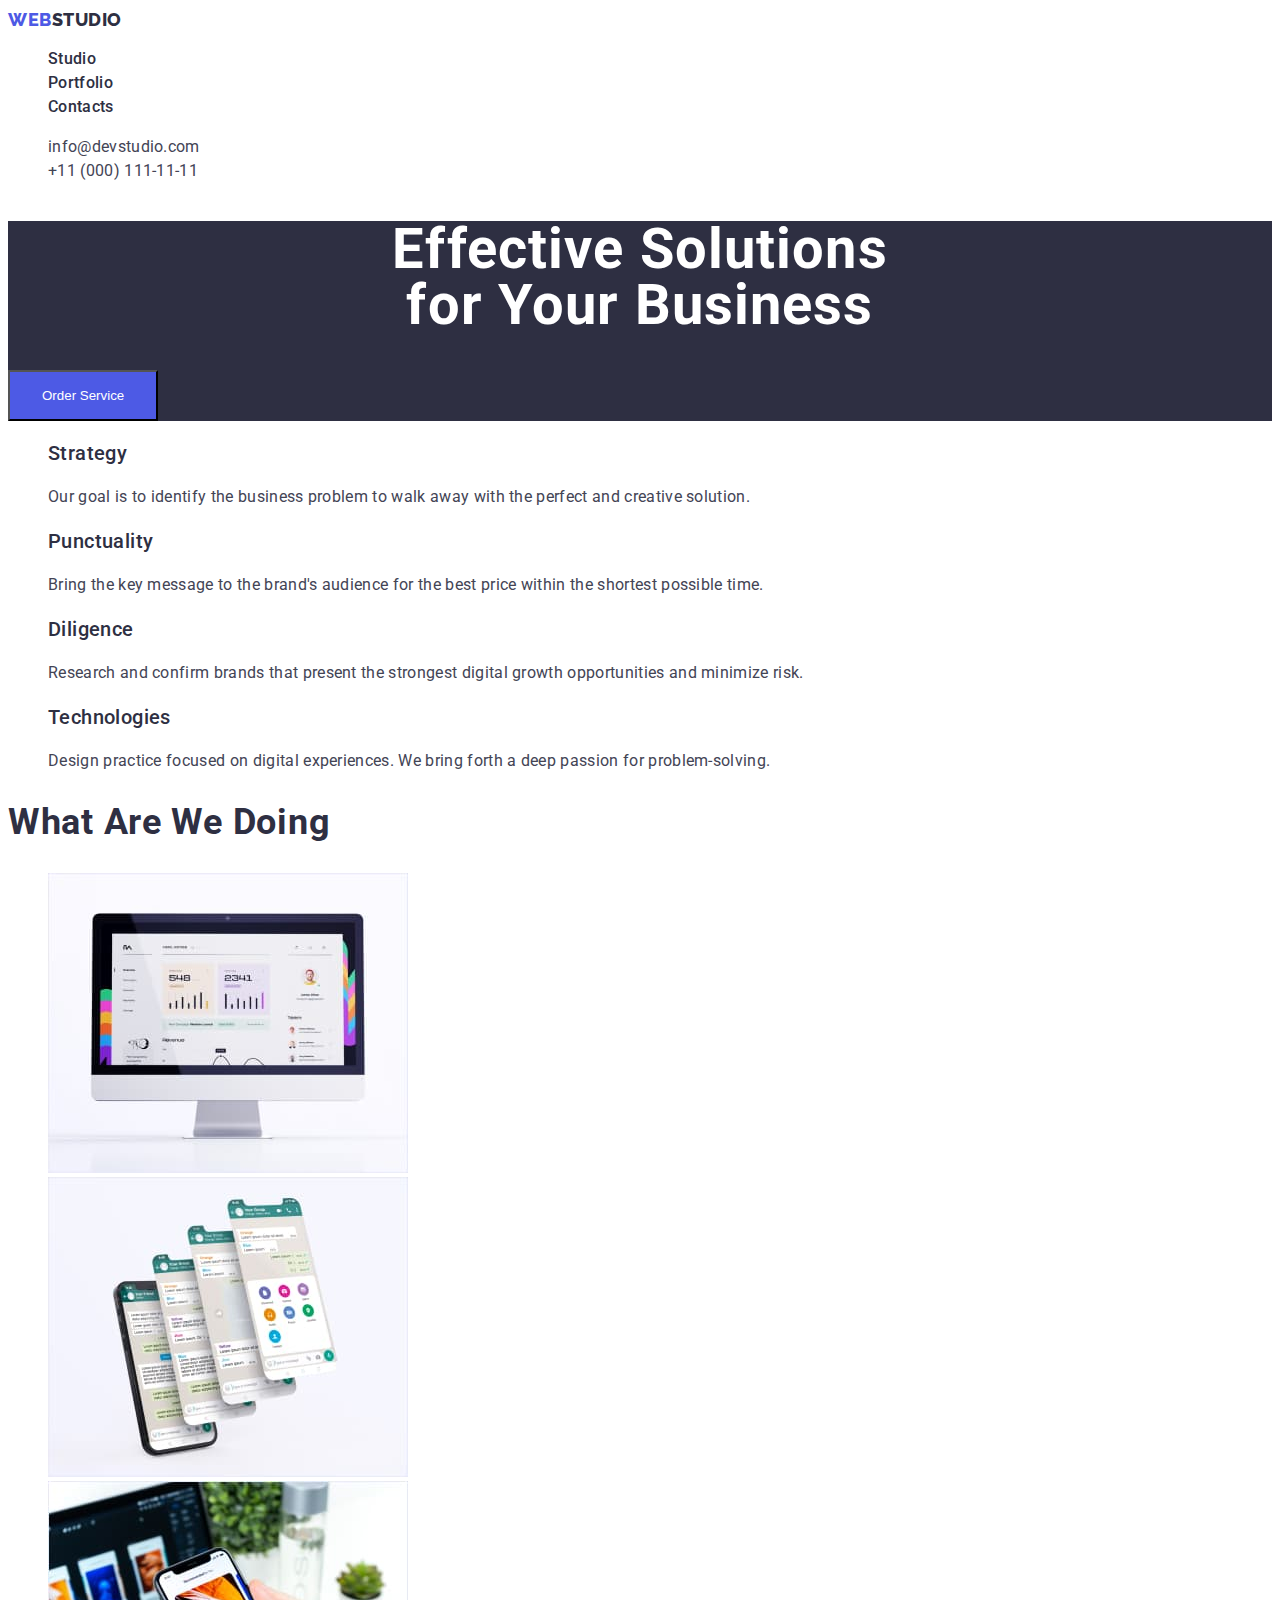
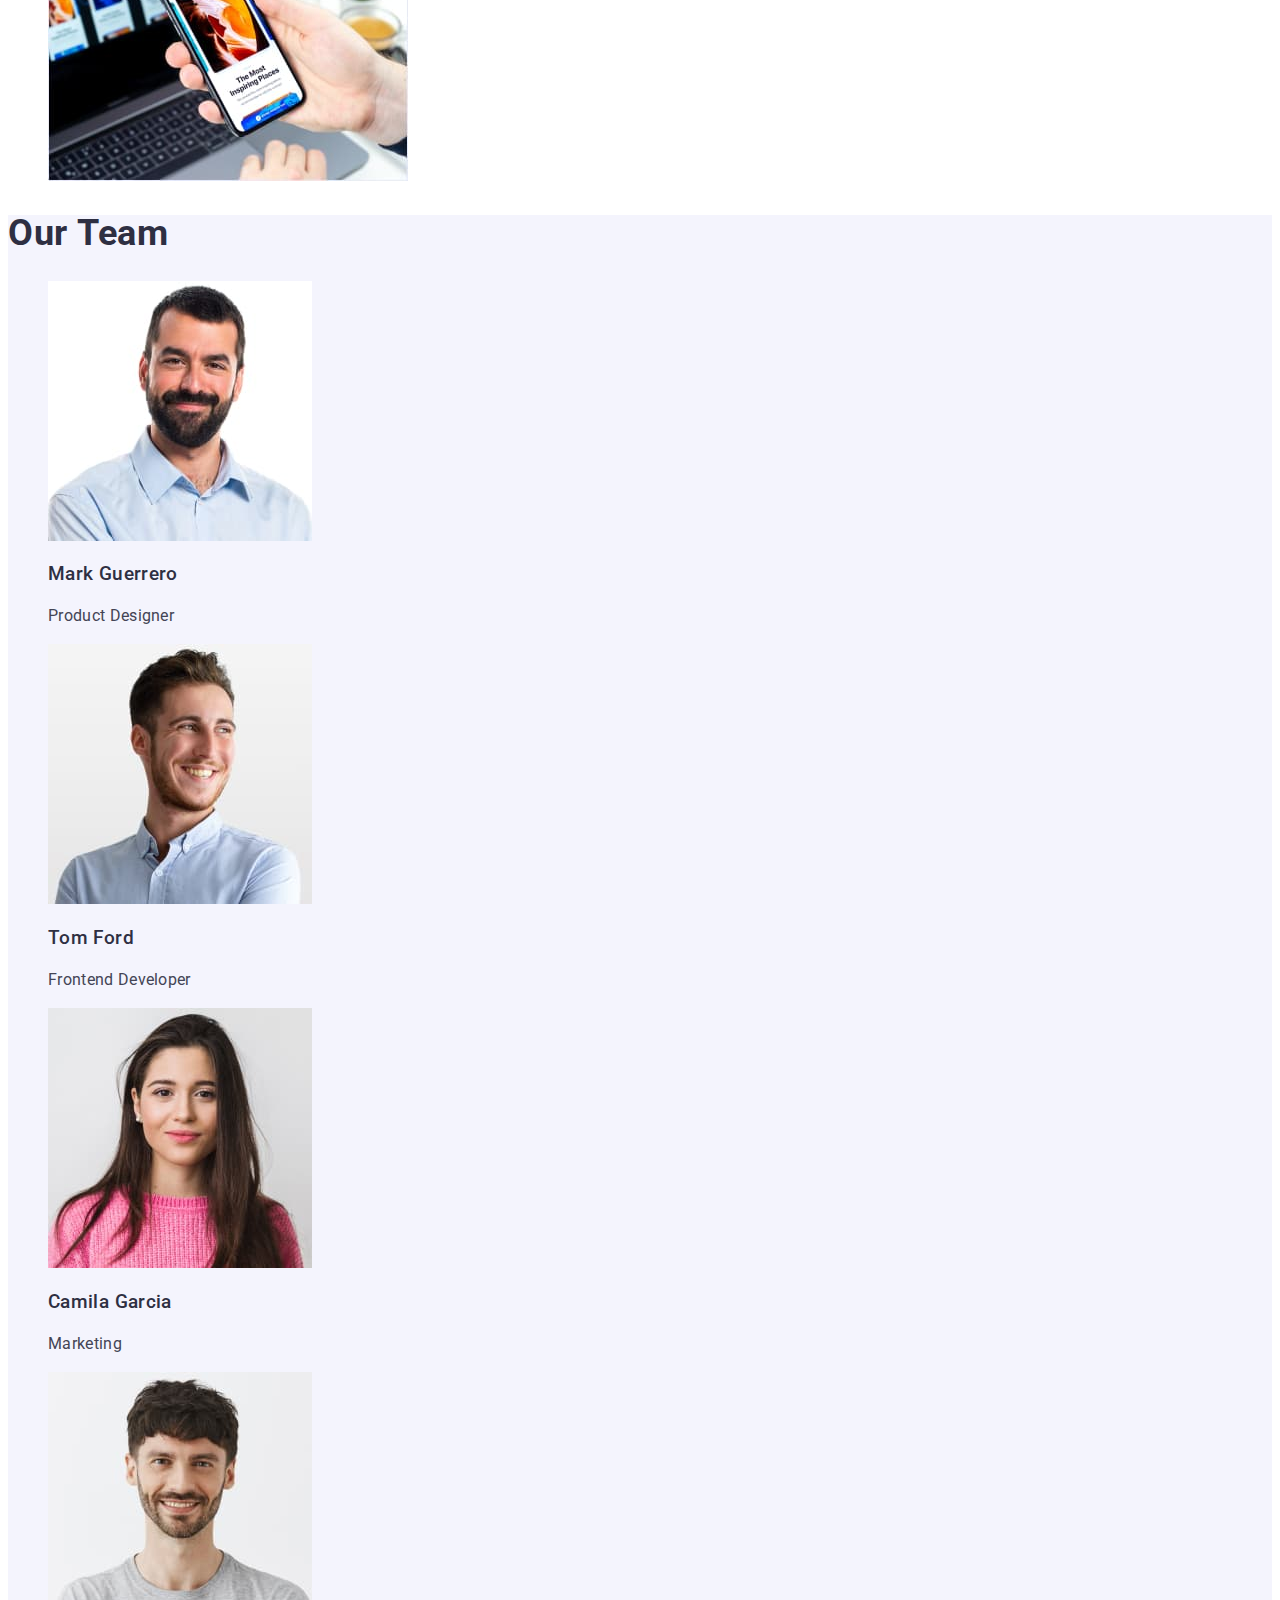
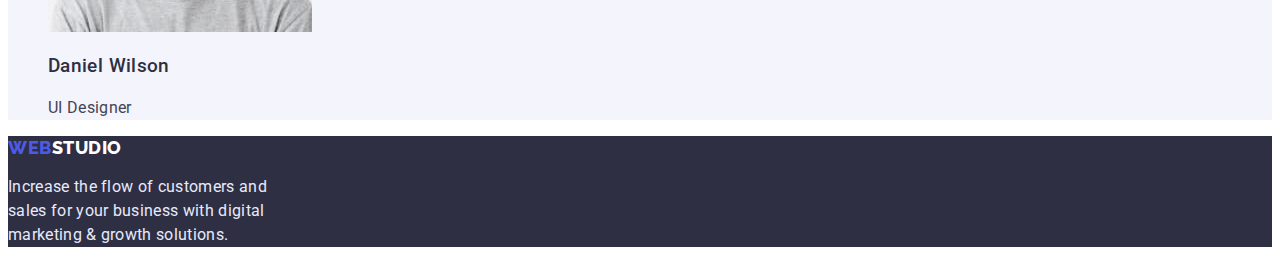
==== index.html @ 1952692c "Initial commit" ====
<!DOCTYPE html>
<html lang="en">

<head>
    <meta charset="UTF-8" />
    <meta http-equiv="X-UA-Compatible" content="IE=edge" />
    <meta name="viewport" content="width=device-width, initial-scale=1.0" />
    <title>WebStudio</title>
    <link rel="stylesheet" href="./css/style.css" />
    <!-- fonts -->
    <link rel="preconnect" href="https://fonts.googleapis.com" />
    <link rel="preconnect" href="https://fonts.gstatic.com" crossorigin />
    <link href="https://fonts.googleapis.com/css2?family=Raleway:wght@800&family=Roboto:wght@400;500;700;900&display=swap"
        rel="stylesheet"/>
</head>

<body>
    <header>
        <!-- site navigation -->
        <nav class="nav-link">
            <a href="./index.html" class="nav-logo link">
                <span class="logo-title">Web</span>Studio
            </a>
            <ul class="site-nav list">
                <li><a href="" class="link">Studio</a></li>
                <li><a href="./portfolio.html" class="link">Portfolio</a></li>
                <li><a href=""  class="link">Contacts</a></li>
            </ul>
        </nav>
        <address>
            <ul class="ul-address list">
                <li><a href="mailto:info@devstudio.com"  class="link">info@devstudio.com</a></li>
                <li><a href="tel:+110001111111" class="link">+11 (000) 111-11-11</a></li>
            </ul>
        </address>
    </header>
    <main>
        <section class="hero">
            <h1 class="hero-title">Effective Solutions <br> for Your Business</h1>
            <button type="button" class="hero-button">Order Service</button>
        </section>
        <section class="specifics">
            <h2 hidden>specifics</h2>
            <ul>
                <li class="link">
                    <h3 class="specific-title">Strategy</h3>
                    <p class="specific-text">Our goal is to identify the business
                        problem to walk away with the perfect and creative solution.</p>
                </li>
                <li class="link">
                    <h3 class="specific-title">Punctuality</h3>
                    <p class="specific-text">Bring the key message to the brand's audience for the best price within the shortest possible
                        time.</p>
                </li>
                <li class="link">
                    <h3 class="specific-title">Diligence</h3>
                    <p class="specific-text">Research and confirm brands that present the strongest digital growth opportunities and minimize
                        risk.</p>
                </li>
                <li class="link">
                    <h3 class="specific-title">Technologies</h3>
                    <p class="specific-text">Design practice focused on digital experiences. We bring forth a deep passion for
                        problem-solving.</p>
                </li>
            </ul>
        </section>
        <section class="choise">
            <h2 class="choise-title">What are we doing</h2>
            <ul>
                <li class="link">
                    <img src="./images/img1.jpg" alt="IMac" width="360" height="300">
                </li>
                <li class="link">
                    <img src="./images/img2.jpg" alt="Iphohe" width="360" height="300">
                </li>
                <li class="link">
                    <img src="./images/img3.jpg" alt="MacBook" width="360" height="300">
                </li>

            </ul>
        </section>
        <section class="team">
            <h2 class="team-title">Our Team</h2>
            <ul>
                <li class="link">
                    <img src="./images/img9.jpg" alt="Mark Guerrero" width="264" height="260">
                    <h3 class="team-crew">Mark Guerrero</h3>
                    <p class="team-post">Product Designer</p>
                </li>
                <li class="link">
                    <img src="./images/img5.jpg" alt="Tom Ford" width="264" height="260">
                    <h3 class="team-crew">Tom Ford</h3>
                    <p class="team-post">Frontend Developer</p>
                </li>
                <li class="link">
                    <img src="./images/img7.jpg" alt="Camila Garcia" width="264" height="260">
                    <h3 class="team-crew">Camila Garcia</h3>
                    <p class="team-post">Marketing</p>

                </li>
                <li class="link">
                    <img src="./images/img8.jpg" alt="Daniel Wilson" width="264" height="260">
                    <h3 class="team-crew">Daniel Wilson</h3>
                    <p class="team-post">UI Designer</p>
                </li>
            </ul>
        </section>
    </main>
    <footer class="footer">
        <a href="./index.html" class="footer-logo link">
            <span class="logo-title">Web</span>Studio
        </a>
        <p class="footer-text">
            Increase the flow of customers and <br> sales for your business with digital <br> marketing & growth
            solutions.
        </p>
    </footer>
</body>

</html>
---- css/style.css ----
:root {
    --main-color: #4d5ae5;
    --main-text-color: #2e2f42;
    --p-color: #434455;
    --card-buttons-color: #f4f4fd;
    --acent-color: #404bbf;
    --main-font: "Roboto", sans-serif;
    --main-white-color: #fff;
}
body {
    font-family: 'Roboto', sans-serif;
    background-color: var(--main-white-color);
    font-size: 16px;
}

li {
    list-style-type: none;
}

.link {
    text-decoration: none;
}

.portfolio-button {
    cursor: pointer;
    background-color: #E7E9FC;
    color: var(--main-color);
    border-radius: 4px;
    border: 1px solid #E7E9FC
    box-shadow: 0px 4px 4px rgba(0, 0, 0, 0.15)
    display: flex;
        flex-direction: row;
        align-items: flex-start;
        padding: 16px 32px;
        gap: 10px;
}

.portfolio-button:hover {
    background-color: var(--acent-color);
        color: var(--main-white-color);
}

.portfolio-button:focus {
    background-color: var(--acent-color);
        color: var(--main-white-color);
}

.link {
text-decoration: none;
}

.nav-logo {
    color: var(--main-text-color);
    font-family: "Raleway";
    font-style: normal;
    font-weight: 800;
    font-size: 18px;
    line-height: 1.3;
    letter-spacing: 0.03em;
    text-transform: uppercase;
}

.footer-logo {
        color: var(--main-white-color);
            font-family: "Raleway";
            font-weight: 800;
            font-size: 18px;
            line-height: 1.3;
            letter-spacing: 0.03em;
            text-transform: uppercase;
}

.footer-text {
    color: #E7E9FC;
        line-height: 1.5;
        letter-spacing: 0.02em;
}

.logo-title {
    color: var(--main-color);
}

.site-nav .link {
    color: var(--main-text-color);
    font-weight: 500;
    line-height: 1.5;
    letter-spacing: 0.02em;
}

.ul-address-list .link {
    color: var(--p-color);
    font-style: normal;
    line-height: 1.5;
    letter-spacing: 0.02em;
}

.ul-address-list .link:hover,
.ul-address-list .link:focus {
    color: var(--acent-color);
}


.hero {
    background-color: var(--main-text-color);
}
.hero-title {
    color: var(--main-white-color);
        font-size: 56px;
        line-height: 1;
        text-align: center;
        letter-spacing: 0.02em;
}

.hero-button {
    background-color: var(--main-color);
    color: var(--main-white-color);
    display: flex;
        flex-direction: row;
        align-items: flex-start;
        padding: 16px 32px;
        gap: 10px;
        cursor: pointer;
}
.hero-button:focus, .hero-button:hover {
    background-color: var(--acent-color);
}

.list .link {
    color: var(--main-text-color);
}

.choise-title {
    color: var(--main-text-color);
        font-size: 36px;
        line-height: 1.1;
        text-transform: capitalize;
        letter-spacing: 0.02em;
}

.specific-title {
    color: var(--main-text-color);
        font-weight: 500;
        font-size: 20px;
        line-height: 1.2;
        letter-spacing: 0.02em;
}

.specific-text {
    color: var(--p-color);
        line-height: 1.5;
        letter-spacing: 0.02em;
}

.team {
    background-color: var(--card-buttons-color);
}

.team-title {
    color: var(--main-text-color);
        font-size: 36px;
        line-height: 1;
        letter-spacing: 0.02em;
        text-transform: capitalize
}

.team-crew {
    color: var(--main-text-color);
        font-weight: 500;
        font-size: 20;
        line-height: 1.2;
        letter-spacing: 0.02em;
}

.team-post {
    color: var(--p-color);
        line-height: 1.5;
        letter-spacing: 0.02em;
}

.footer {
    background-color: var(--main-text-color);
}

.ul-address .link {
    color: var(--p-color);
        font-style: normal;
        line-height: 1.5;
        letter-spacing: 0.02em;
}

.ul-address .link:hover {
color: var(--acent-color);
}

.ul-address .link:focus {
    color: var(--acent-color);
}

.link:focus, .link:hover {
    color: var(--acent-color);
}

.portfolio-title {
    color: var(--main-text-color);
    font-size: 20px;
        line-height: 1.2;
        letter-spacing: 0.02em;
}

.portfolio-text {
    color: var(--p-color);
    font-size: 16px;
        line-height: 1.5;
        letter-spacing: 0.02em;
}
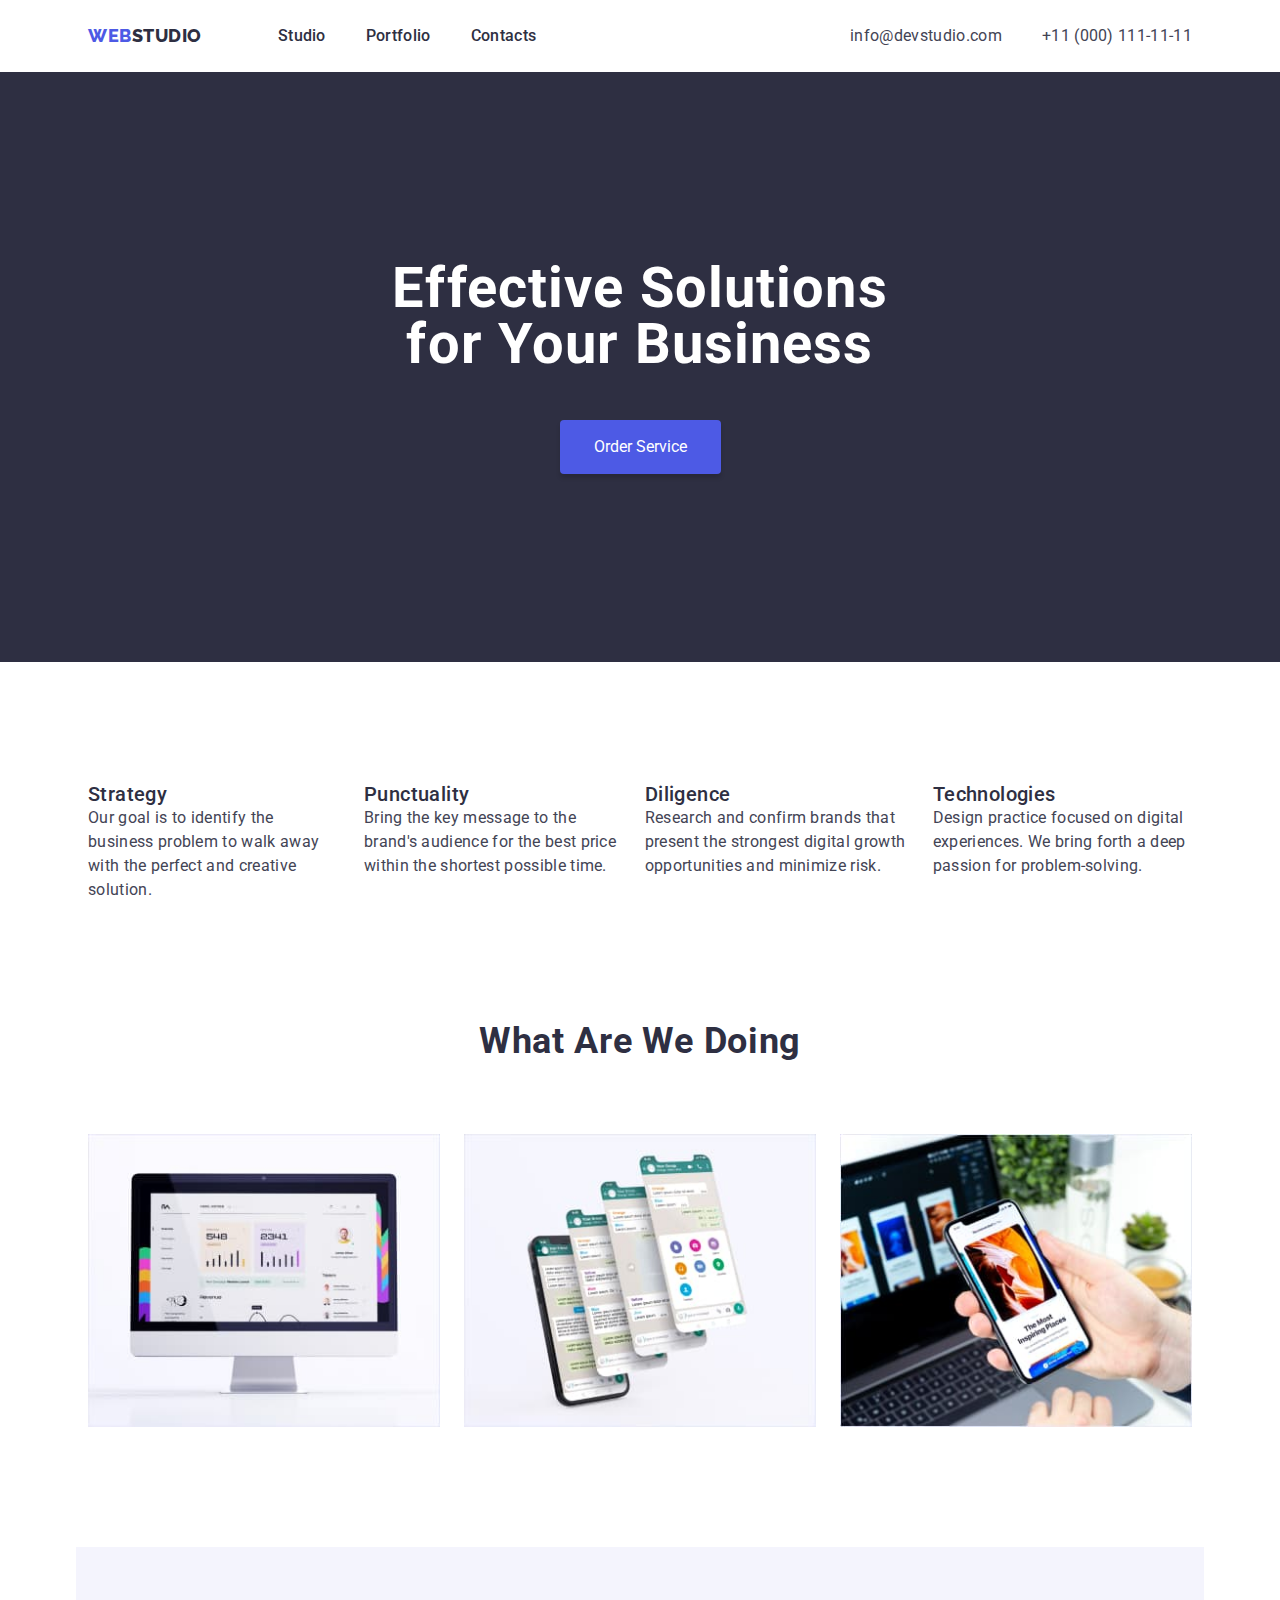
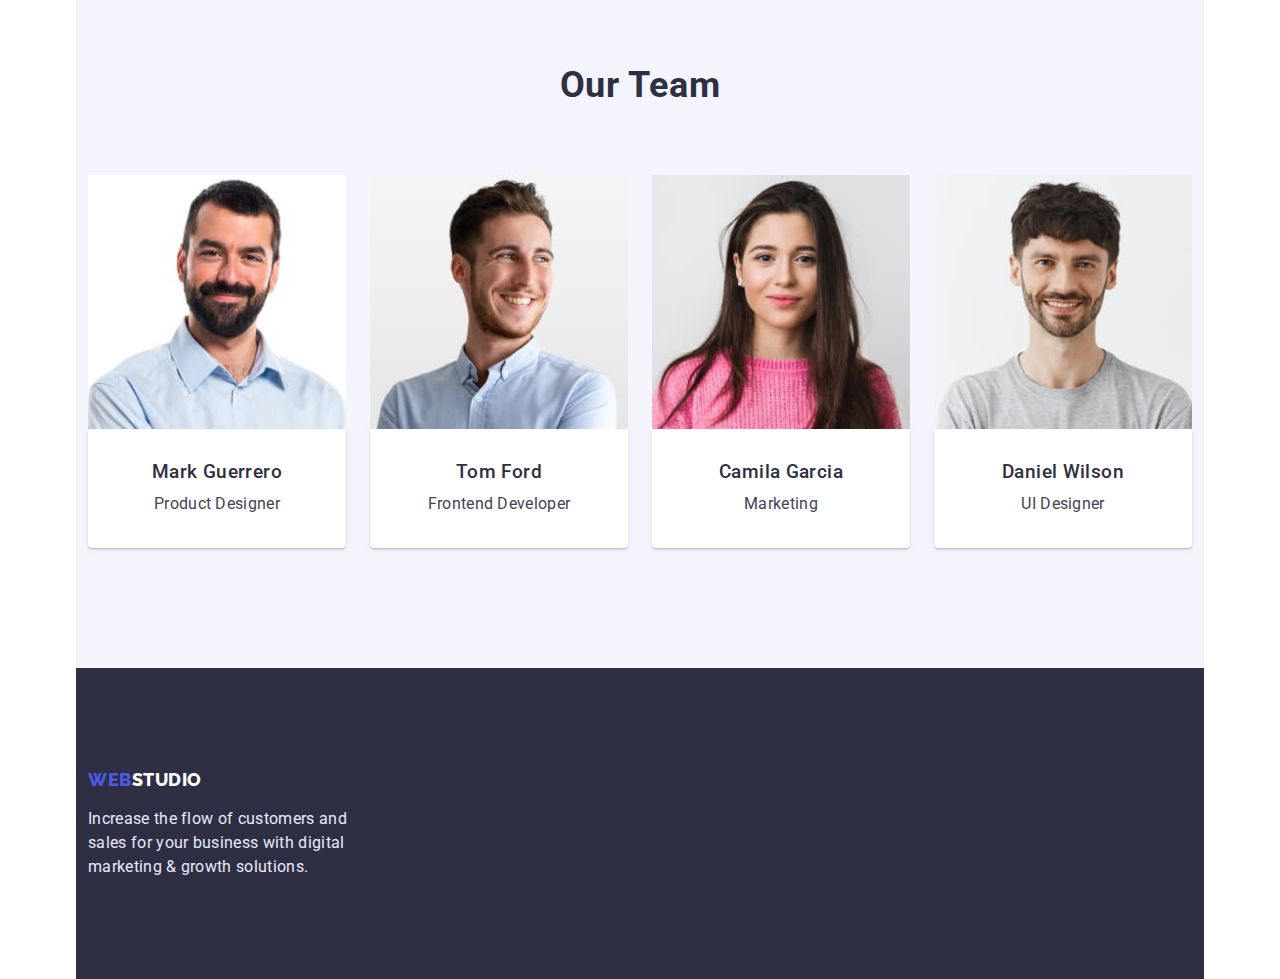
==== commit ddbd2745: "update 1" ====
--- a/index.html
+++ b/index.html
@@ -6,58 +6,62 @@
     <meta http-equiv="X-UA-Compatible" content="IE=edge" />
     <meta name="viewport" content="width=device-width, initial-scale=1.0" />
     <title>WebStudio</title>
-    <link rel="stylesheet" href="./css/style.css" />
     <!-- fonts -->
     <link rel="preconnect" href="https://fonts.googleapis.com" />
     <link rel="preconnect" href="https://fonts.gstatic.com" crossorigin />
     <link href="https://fonts.googleapis.com/css2?family=Raleway:wght@800&family=Roboto:wght@400;500;700;900&display=swap"
         rel="stylesheet"/>
+        <link rel="stylesheet" href="https://cdnjs.cloudflare.com/ajax/libs/modern-normalize/1.1.0/modern-normalize.min.css">
+            <link rel="stylesheet" href="./css/style.css" />
 </head>
 
 <body>
     <header>
-        <!-- site navigation -->
+        <div class="div-header container">
         <nav class="nav-link">
             <a href="./index.html" class="nav-logo link">
                 <span class="logo-title">Web</span>Studio
             </a>
             <ul class="site-nav list">
-                <li><a href="" class="link">Studio</a></li>
-                <li><a href="./portfolio.html" class="link">Portfolio</a></li>
-                <li><a href=""  class="link">Contacts</a></li>
+                <li class="nav-li"><a href="" class="link url-nav">Studio</a></li>
+                <li class="nav-li"><a href="./portfolio.html" class="link url-nav">Portfolio</a></li>
+                <li class="nav-li"><a href=""  class="link url-nav">Contacts</a></li>
             </ul>
         </nav>
-        <address>
+        <address class="title-address">
             <ul class="ul-address list">
-                <li><a href="mailto:info@devstudio.com"  class="link">info@devstudio.com</a></li>
-                <li><a href="tel:+110001111111" class="link">+11 (000) 111-11-11</a></li>
+                <li class="li-address"><a href="mailto:info@devstudio.com"  class="link url-nav">info@devstudio.com</a></li>
+                <li class="li-address"><a href="tel:+110001111111" class="link url-nav">+11 (000) 111-11-11</a></li>
             </ul>
         </address>
+        </div>
     </header>
     <main>
         <section class="hero">
+            <div class="hero-div container">
             <h1 class="hero-title">Effective Solutions <br> for Your Business</h1>
             <button type="button" class="hero-button">Order Service</button>
+            </div>
         </section>
-        <section class="specifics">
+        <section class="specifics container">
             <h2 hidden>specifics</h2>
-            <ul>
-                <li class="link">
+            <ul class="specific-ul">
+                <li class="specific-li">
                     <h3 class="specific-title">Strategy</h3>
                     <p class="specific-text">Our goal is to identify the business
                         problem to walk away with the perfect and creative solution.</p>
                 </li>
-                <li class="link">
+                <li class="specific-li">
                     <h3 class="specific-title">Punctuality</h3>
                     <p class="specific-text">Bring the key message to the brand's audience for the best price within the shortest possible
                         time.</p>
                 </li>
-                <li class="link">
+                <li class="specific-li">
                     <h3 class="specific-title">Diligence</h3>
                     <p class="specific-text">Research and confirm brands that present the strongest digital growth opportunities and minimize
                         risk.</p>
                 </li>
-                <li class="link">
+                <li class="specific-li">
                     <h3 class="specific-title">Technologies</h3>
                     <p class="specific-text">Design practice focused on digital experiences. We bring forth a deep passion for
                         problem-solving.</p>
@@ -65,48 +69,56 @@
             </ul>
         </section>
         <section class="choise">
+            <div class="container">
             <h2 class="choise-title">What are we doing</h2>
-            <ul>
-                <li class="link">
+            <ul class="choise-ul">
+                <li class="choise-li">
                     <img src="./images/img1.jpg" alt="IMac" width="360" height="300">
                 </li>
-                <li class="link">
+                <li class="choise-li">
                     <img src="./images/img2.jpg" alt="Iphohe" width="360" height="300">
                 </li>
-                <li class="link">
+                <li class="choise-li">
                     <img src="./images/img3.jpg" alt="MacBook" width="360" height="300">
                 </li>
-
             </ul>
+            </div>
         </section>
-        <section class="team">
+        <section class="team container">
             <h2 class="team-title">Our Team</h2>
-            <ul>
-                <li class="link">
+            <ul class="team-ul">
+                <li class="link team-li">
                     <img src="./images/img9.jpg" alt="Mark Guerrero" width="264" height="260">
+                    <div class="team-div">
                     <h3 class="team-crew">Mark Guerrero</h3>
                     <p class="team-post">Product Designer</p>
+                    </div>
                 </li>
-                <li class="link">
+                <li class="link  team-li">
                     <img src="./images/img5.jpg" alt="Tom Ford" width="264" height="260">
+                    <div class="team-div">
                     <h3 class="team-crew">Tom Ford</h3>
                     <p class="team-post">Frontend Developer</p>
+                    </div>
                 </li>
-                <li class="link">
+                <li class="link  team-li">
                     <img src="./images/img7.jpg" alt="Camila Garcia" width="264" height="260">
+                    <div class="team-div">
                     <h3 class="team-crew">Camila Garcia</h3>
                     <p class="team-post">Marketing</p>
-
+                    </div>
                 </li>
-                <li class="link">
+                <li class="link  team-li">
                     <img src="./images/img8.jpg" alt="Daniel Wilson" width="264" height="260">
+                    <div class="team-div">
                     <h3 class="team-crew">Daniel Wilson</h3>
                     <p class="team-post">UI Designer</p>
+                    </div>
                 </li>
             </ul>
         </section>
     </main>
-    <footer class="footer">
+    <footer class="footer container">
         <a href="./index.html" class="footer-logo link">
             <span class="logo-title">Web</span>Studio
         </a>
--- a/css/style.css
+++ b/css/style.css
@@ -7,6 +7,46 @@
     --main-font: "Roboto", sans-serif;
     --main-white-color: #fff;
 }
+
+ul {
+    margin: 0;
+}
+
+h1 {
+    margin: 0;
+}
+
+h2 {
+    margin: 0;
+}
+
+h3 {
+    margin: 0;
+}
+
+p {
+    margin: 0;
+}
+
+ul {
+    padding: 0;
+}
+
+li {
+    margin: 0;
+}
+
+img {
+    display: block;
+    max-width: 100%;
+    height: auto;
+}
+
+.list {
+    margin-left: 0;
+    margin-right: 0;
+}
+
 body {
     font-family: 'Roboto', sans-serif;
     background-color: var(--main-white-color);
@@ -26,23 +66,24 @@
     background-color: #E7E9FC;
     color: var(--main-color);
     border-radius: 4px;
-    border: 1px solid #E7E9FC
-    box-shadow: 0px 4px 4px rgba(0, 0, 0, 0.15)
-    display: flex;
-        flex-direction: row;
-        align-items: flex-start;
-        padding: 16px 32px;
-        gap: 10px;
+    border: 1px solid #E7E9FC;
+    display: flex;
+    flex-direction: row;
+    align-items: flex-start;
+    padding: 16px 32px;
+    gap: 10px;
 }
 
 .portfolio-button:hover {
     background-color: var(--acent-color);
         color: var(--main-white-color);
+        box-shadow: 0px 3px 1px rgba(0, 0, 0, 0.1), 0px 2px 1px rgba(0, 0, 0, 0.08), 0px 2px 2px rgba(0, 0, 0, 0.12);
 }
 
 .portfolio-button:focus {
     background-color: var(--acent-color);
         color: var(--main-white-color);
+        box-shadow: 0px 3px 1px rgba(0, 0, 0, 0.1), 0px 2px 1px rgba(0, 0, 0, 0.08), 0px 2px 2px rgba(0, 0, 0, 0.12);
 }
 
 .link {
@@ -120,6 +161,10 @@
         padding: 16px 32px;
         gap: 10px;
         cursor: pointer;
+        background: #4D5AE5;
+            box-shadow: 0px 4px 4px rgba(0, 0, 0, 0.15);
+            border-radius: 4px;
+            border-color: transparent;
 }
 .hero-button:focus, .hero-button:hover {
     background-color: var(--acent-color);
@@ -212,4 +257,145 @@
     font-size: 16px;
         line-height: 1.5;
         letter-spacing: 0.02em;
+}
+
+.container {
+    width: 1128px;
+    padding-left: 12px;
+    padding-right: 12px;
+    margin: auto;
+}
+ 
+.site-nav {
+    margin-left: 76px;
+    display: flex;
+}
+
+.ul-address {
+    display: flex;
+}
+
+.nav-link {
+    align-items: center;
+    display: flex;
+}
+
+.nav-logo {
+    display: block;
+    margin-top: 24px;
+    margin-bottom: 24px;
+}
+
+.url-nav {
+    padding-top: 20px;
+    padding-bottom: 20px;
+}
+
+.div-header {
+    display: flex;
+}
+
+.nav-li:not(:last-child) {
+    margin-right: 40px;
+}
+
+.li-address:not(:last-child) {
+    margin-right: 40px;
+}
+
+.li-address {
+    margin-top: 24px;
+    margin-bottom: 24px;
+}
+
+.title-address {
+    margin-left: auto;
+}
+
+.hero-title {
+    margin-right: auto;
+    margin-left: auto;
+}
+
+.hero-button {
+    margin-top: 48px;
+    margin-left: auto;
+    margin-right: auto;
+}
+
+.hero {
+    padding-top: 188px;
+    padding-bottom: 188px;
+}
+
+.specific-ul {
+    display: flex;
+}
+
+.specific-li:not(:last-child) {
+    margin-right: 24px;
+}
+
+.specific-li {
+    max-width: 264px;
+}
+
+.specifics {
+    margin-top: 120px;
+    margin-bottom: 120px;
+}
+
+.choise-title {
+    text-align: center;
+    margin-bottom: 72px;
+}
+
+.choise-ul {
+    display: flex;
+    margin-bottom: 120px;
+}
+
+.choise-li:not(:last-child) {
+    padding-right: 24px;
+}
+
+.team-title {
+    text-align: center;
+    padding-top: 120px;
+    padding-bottom: 72px;
+}
+
+.team-ul {
+    display: flex;
+}
+
+.team-li:not(:last-child) {
+    margin-right: 24px;
+    padding-bottom: 120px;
+}
+
+.footer-logo {
+    display: block;
+    padding-top: 100px;
+    padding-bottom: 16px;
+}
+
+.footer-text {
+    padding-bottom: 100px;
+}
+
+.team-div {
+    background-color: var(--main-white-color);
+    text-align: center;
+    box-shadow: 0px 1px 6px rgba(46, 47, 66, 0.08), 0px 1px 1px rgba(46, 47, 66, 0.16), 0px 2px 1px rgba(46, 47, 66, 0.08);
+        border-radius: 0px 0px 4px 4px;
+}
+
+.team-crew {
+    margin-bottom: 8px;
+    padding-top: 32px;
+}
+
+.team-post {
+    padding-bottom: 32px;
 }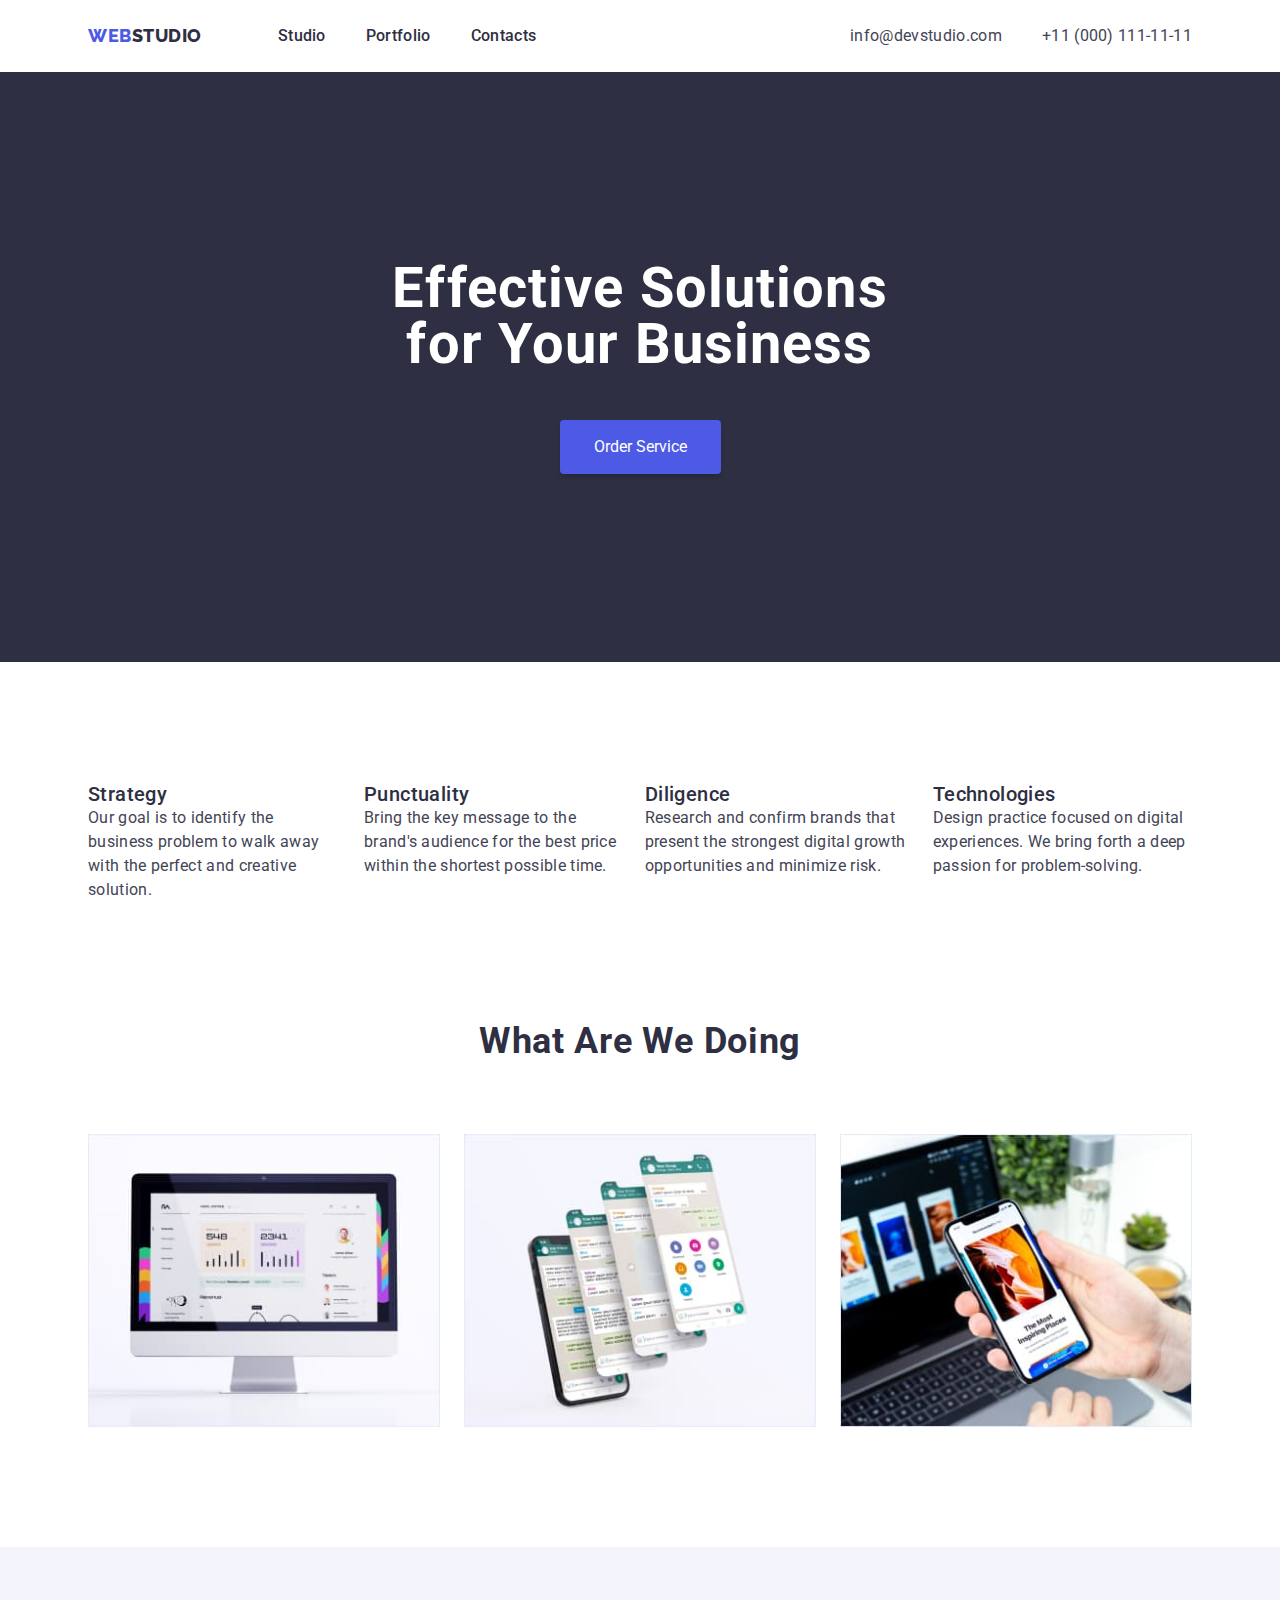
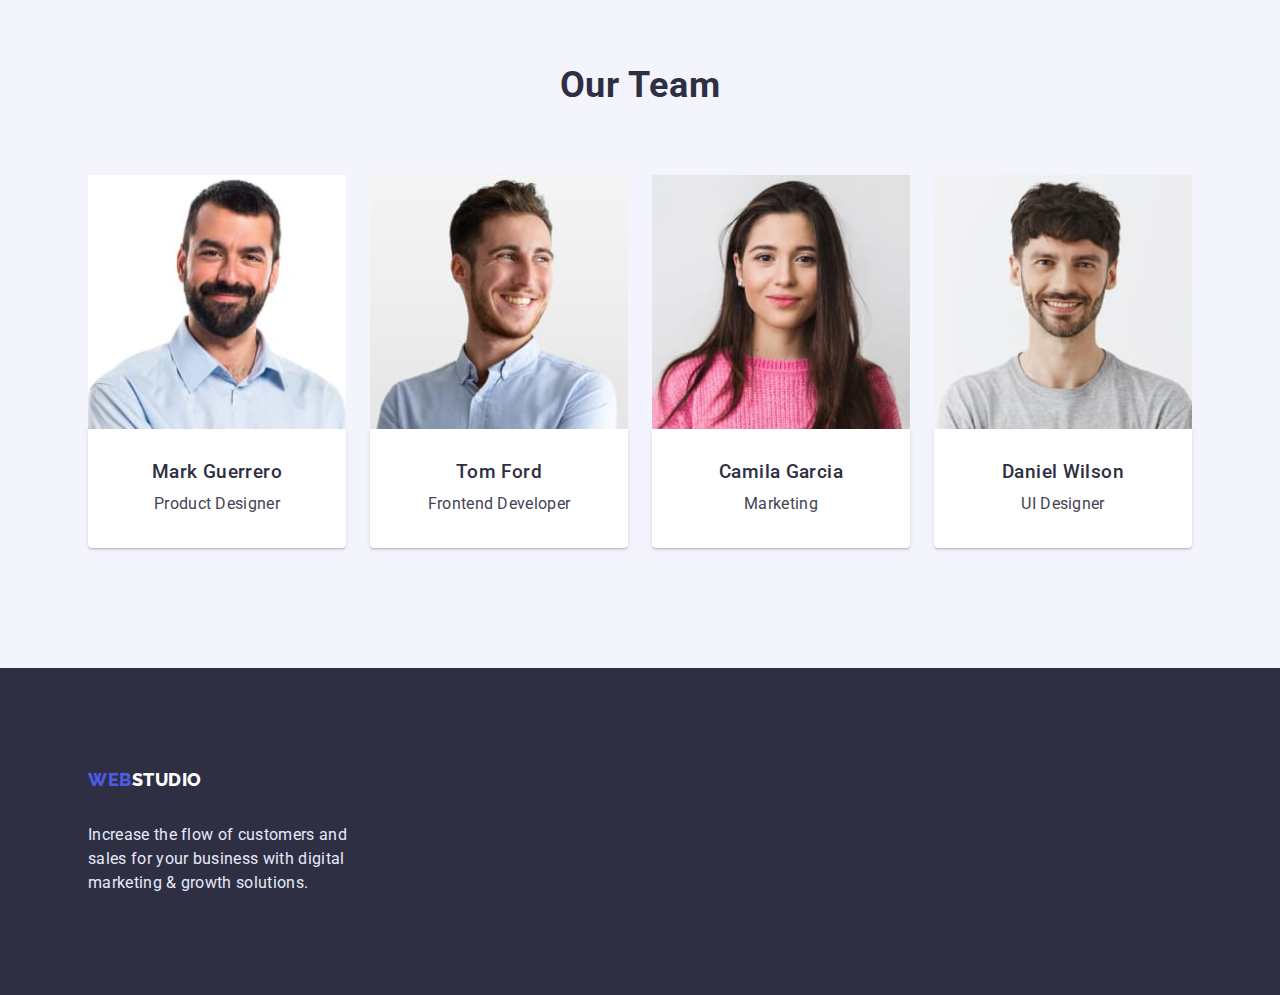
==== commit 2e3c1196: "update 2" ====
--- a/index.html
+++ b/index.html
@@ -84,7 +84,8 @@
             </ul>
             </div>
         </section>
-        <section class="team container">
+        <section class="team">
+            <div class="container">
             <h2 class="team-title">Our Team</h2>
             <ul class="team-ul">
                 <li class="link team-li">
@@ -116,16 +117,21 @@
                     </div>
                 </li>
             </ul>
+            </div>
         </section>
     </main>
-    <footer class="footer container">
+    <footer class="footer">
+        <div class="container">
+            <div class="footer-link">
         <a href="./index.html" class="footer-logo link">
             <span class="logo-title">Web</span>Studio
         </a>
+            </div>
         <p class="footer-text">
             Increase the flow of customers and <br> sales for your business with digital <br> marketing & growth
             solutions.
         </p>
+        </div>
     </footer>
 </body>
 
--- a/css/style.css
+++ b/css/style.css
@@ -376,7 +376,6 @@
 
 .footer-logo {
     display: block;
-    padding-top: 100px;
     padding-bottom: 16px;
 }
 
@@ -398,4 +397,58 @@
 
 .team-post {
     padding-bottom: 32px;
+}
+
+.footer-link {
+    padding-top: 100px;
+    margin-bottom: 16px;
+}
+
+.ul-p-button {
+    display: flex;
+}
+
+.li-p-button:not(:last-child) {
+    margin-right: 24px;
+}
+
+.div-p-button {
+    margin-top: 168px;
+    margin-bottom: 72px;
+}
+
+.ul-p {
+    display: flex;
+}
+
+.div-ul-p:not(:first-child) {
+    margin-top: 48px;
+}
+
+.li-p-f:not(:first-child) {
+    margin-left: 24px;
+}
+
+.li-p-s:not(:first-child) {
+    margin-left: 24px;
+}
+
+.li-p-t:not(:first-child) {
+    margin-left: 24px;
+}
+
+.inside-li-p {
+    background: #FFFFFF;
+    border: 1px solid #E7E9FC;
+}
+
+.portfolio-title {
+    margin-top: 32px;
+    margin-bottom: 8px;
+    margin-left: 16px;
+}
+
+.portfolio-text {
+    margin-bottom: 32px;
+    margin-left: 16px;
 }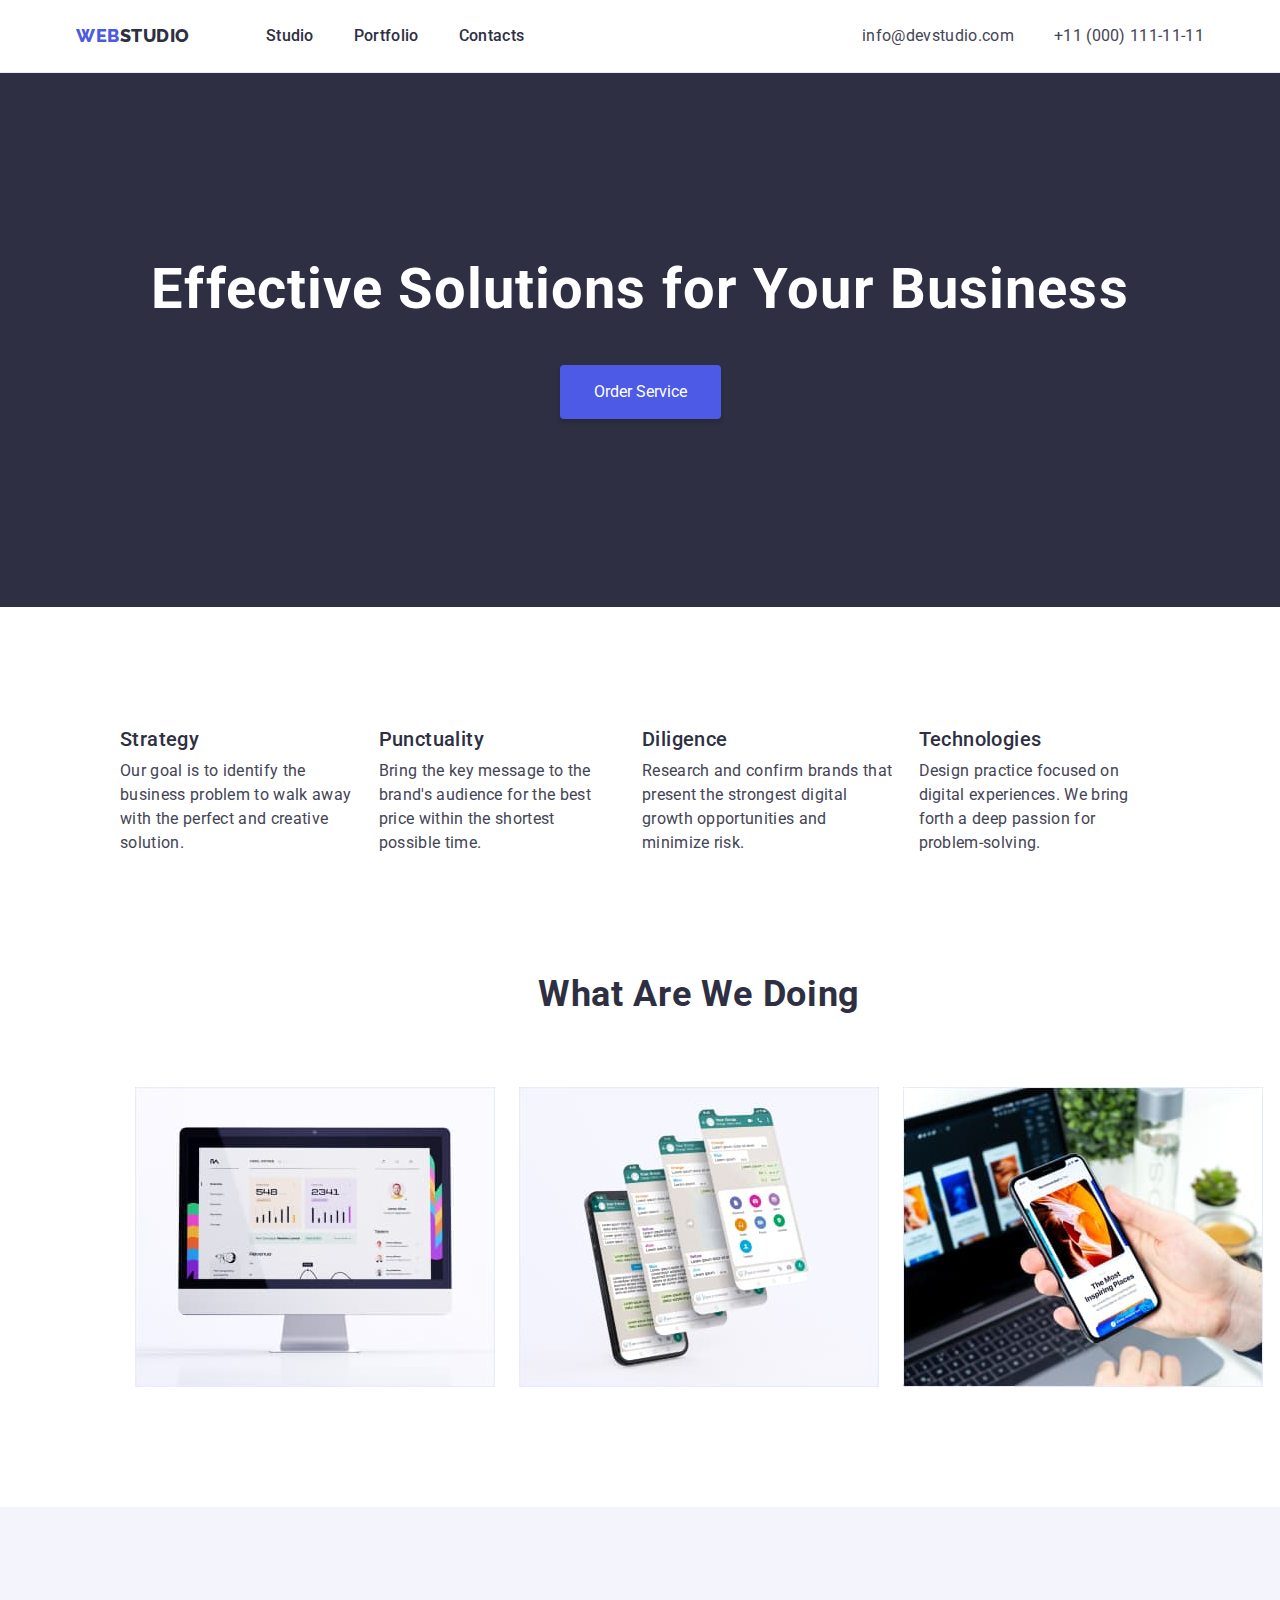
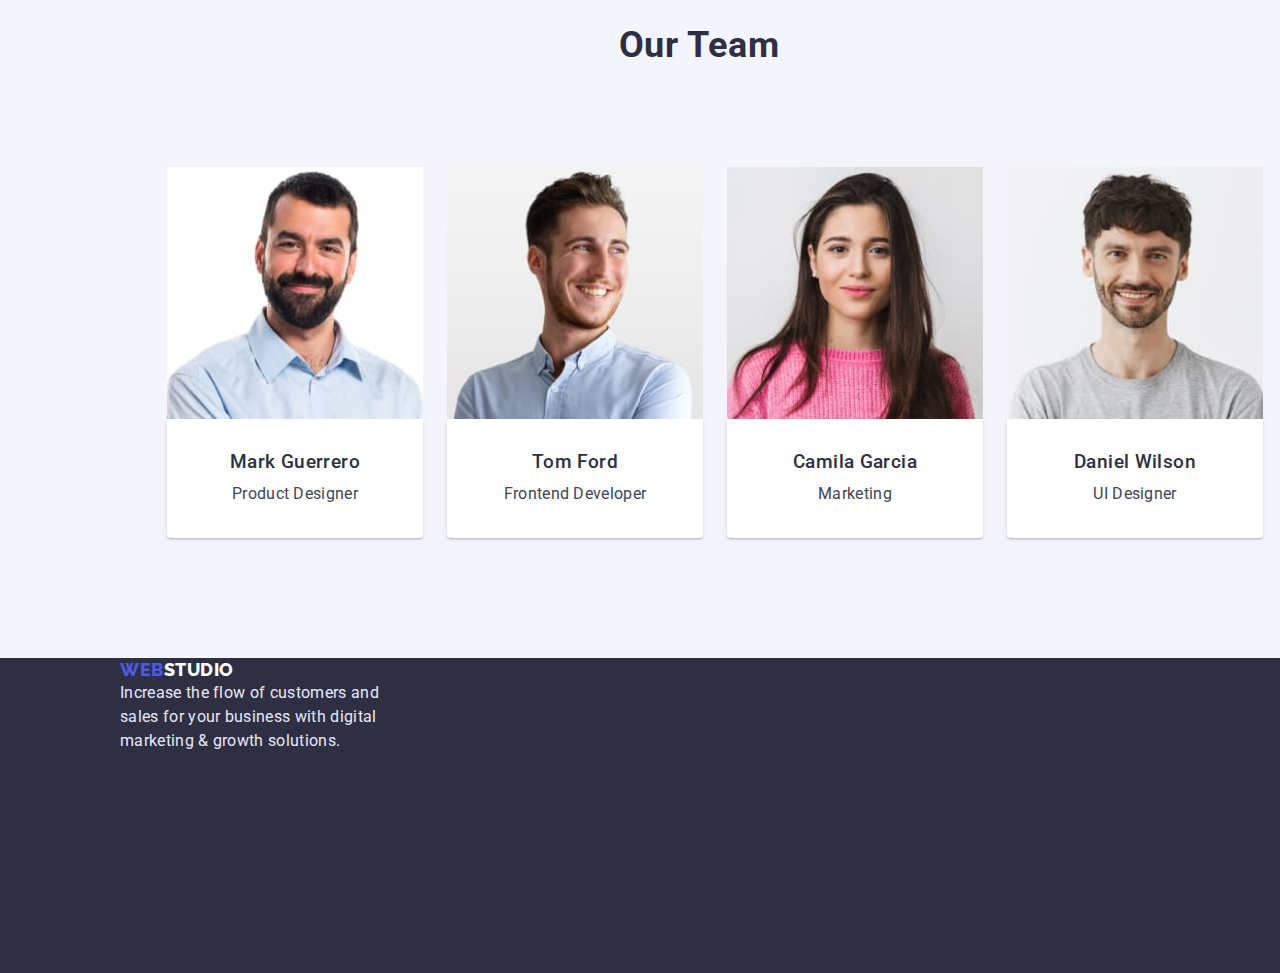
==== commit 1cd40b33: "up6" ====
--- a/index.html
+++ b/index.html
@@ -16,7 +16,7 @@
 </head>
 
 <body>
-    <header>
+    <header class="header">
         <div class="div-header container">
         <nav class="nav-link">
             <a href="./index.html" class="nav-logo link">
@@ -38,12 +38,13 @@
     </header>
     <main>
         <section class="hero">
-            <div class="hero-div container">
-            <h1 class="hero-title">Effective Solutions <br> for Your Business</h1>
+            <div class="hero-div">
+            <h1 class="hero-title">Effective Solutions for Your Business</h1>
             <button type="button" class="hero-button">Order Service</button>
             </div>
         </section>
-        <section class="specifics container">
+        <section class="specifics section">
+            <div class="specific-div">
             <h2 hidden>specifics</h2>
             <ul class="specific-ul">
                 <li class="specific-li">
@@ -67,8 +68,9 @@
                         problem-solving.</p>
                 </li>
             </ul>
+            </div>
         </section>
-        <section class="choise">
+        <section class="choise section">
             <div class="container">
             <h2 class="choise-title">What are we doing</h2>
             <ul class="choise-ul">
@@ -84,9 +86,10 @@
             </ul>
             </div>
         </section>
-        <section class="team">
+        <section class="team section">
             <div class="container">
             <h2 class="team-title">Our Team</h2>
+            <div class="tumbochka">
             <ul class="team-ul">
                 <li class="link team-li">
                     <img src="./images/img9.jpg" alt="Mark Guerrero" width="264" height="260">
@@ -118,20 +121,17 @@
                 </li>
             </ul>
             </div>
+            </div>
         </section>
     </main>
-    <footer class="footer">
-        <div class="container">
-            <div class="footer-link">
+    <footer class="footer section">
         <a href="./index.html" class="footer-logo link">
             <span class="logo-title">Web</span>Studio
         </a>
-            </div>
         <p class="footer-text">
             Increase the flow of customers and <br> sales for your business with digital <br> marketing & growth
             solutions.
         </p>
-        </div>
     </footer>
 </body>
 
--- a/css/style.css
+++ b/css/style.css
@@ -57,8 +57,16 @@
     list-style-type: none;
 }
 
+.header {
+    border-bottom: 1px solid #E7E9FC;
+}
+
 .link {
     text-decoration: none;
+}
+
+.portfolio {
+    border: 1px solid #E7E9FC;
 }
 
 .portfolio-button {
@@ -126,6 +134,7 @@
     font-weight: 500;
     line-height: 1.5;
     letter-spacing: 0.02em;
+    display: block;
 }
 
 .ul-address-list .link {
@@ -142,6 +151,8 @@
 
 
 .hero {
+    padding-top: 188px;
+    padding-bottom: 188px;
     background-color: var(--main-text-color);
 }
 .hero-title {
@@ -150,6 +161,13 @@
         line-height: 1;
         text-align: center;
         letter-spacing: 0.02em;
+        width: 500;
+}
+
+.section {
+    padding-right: 120px;
+    padding-left: 120px;
+    padding-bottom: 120px;
 }
 
 .hero-button {
@@ -182,12 +200,17 @@
         letter-spacing: 0.02em;
 }
 
+.specific-div {
+    padding-top: 120px;
+}
+
 .specific-title {
     color: var(--main-text-color);
         font-weight: 500;
         font-size: 20px;
         line-height: 1.2;
         letter-spacing: 0.02em;
+        margin-bottom: 8px;
 }
 
 .specific-text {
@@ -202,10 +225,10 @@
 
 .team-title {
     color: var(--main-text-color);
-        font-size: 36px;
-        line-height: 1;
-        letter-spacing: 0.02em;
-        text-transform: capitalize
+    font-size: 36px;
+    line-height: 1;
+    letter-spacing: 0.02em;
+    text-transform: capitalize    
 }
 
 .team-crew {
@@ -224,6 +247,8 @@
 
 .footer {
     background-color: var(--main-text-color);
+    padding-left: 120px;
+    padding-right: 120px;
 }
 
 .ul-address .link {
@@ -260,10 +285,10 @@
 }
 
 .container {
-    width: 1128px;
-    padding-left: 12px;
-    padding-right: 12px;
-    margin: auto;
+    width: 1158px;
+    padding-left: 15px;
+    padding-right: 15px;
+    margin: 0 auto;
 }
  
 .site-nav {
@@ -282,17 +307,18 @@
 
 .nav-logo {
     display: block;
-    margin-top: 24px;
-    margin-bottom: 24px;
+    padding-top: 24px;
+    padding-bottom: 24px;
 }
 
 .url-nav {
-    padding-top: 20px;
-    padding-bottom: 20px;
+    padding-top: 24px;
+    padding-bottom: 24px;
 }
 
 .div-header {
     display: flex;
+    align-items: center;
 }
 
 .nav-li:not(:last-child) {
@@ -301,11 +327,6 @@
 
 .li-address:not(:last-child) {
     margin-right: 40px;
-}
-
-.li-address {
-    margin-top: 24px;
-    margin-bottom: 24px;
 }
 
 .title-address {
@@ -323,11 +344,6 @@
     margin-right: auto;
 }
 
-.hero {
-    padding-top: 188px;
-    padding-bottom: 188px;
-}
-
 .specific-ul {
     display: flex;
 }
@@ -338,11 +354,6 @@
 
 .specific-li {
     max-width: 264px;
-}
-
-.specifics {
-    margin-top: 120px;
-    margin-bottom: 120px;
 }
 
 .choise-title {
@@ -352,7 +363,6 @@
 
 .choise-ul {
     display: flex;
-    margin-bottom: 120px;
 }
 
 .choise-li:not(:last-child) {
@@ -361,22 +371,25 @@
 
 .team-title {
     text-align: center;
+    padding-bottom: 72px;
     padding-top: 120px;
-    padding-bottom: 72px;
 }
 
 .team-ul {
     display: flex;
+}
+
+.tumbochka {
+    padding-top: 32px;
+    padding-left: 32px;
 }
 
 .team-li:not(:last-child) {
     margin-right: 24px;
-    padding-bottom: 120px;
 }
 
 .footer-logo {
     display: block;
-    padding-bottom: 16px;
 }
 
 .footer-text {
@@ -412,6 +425,10 @@
     margin-right: 24px;
 }
 
+.li-p-button {
+    align-self: center;
+}
+
 .div-p-button {
     margin-top: 168px;
     margin-bottom: 72px;
@@ -424,6 +441,11 @@
 .div-ul-p:not(:first-child) {
     margin-top: 48px;
 }
+
+.div-ul-p:last-child {
+    margin-bottom: 120px;
+}
+    
 
 .li-p-f:not(:first-child) {
     margin-left: 24px;
@@ -451,4 +473,8 @@
 .portfolio-text {
     margin-bottom: 32px;
     margin-left: 16px;
-}+}
+
+.ul-p-button {
+    justify-content: center;
+}
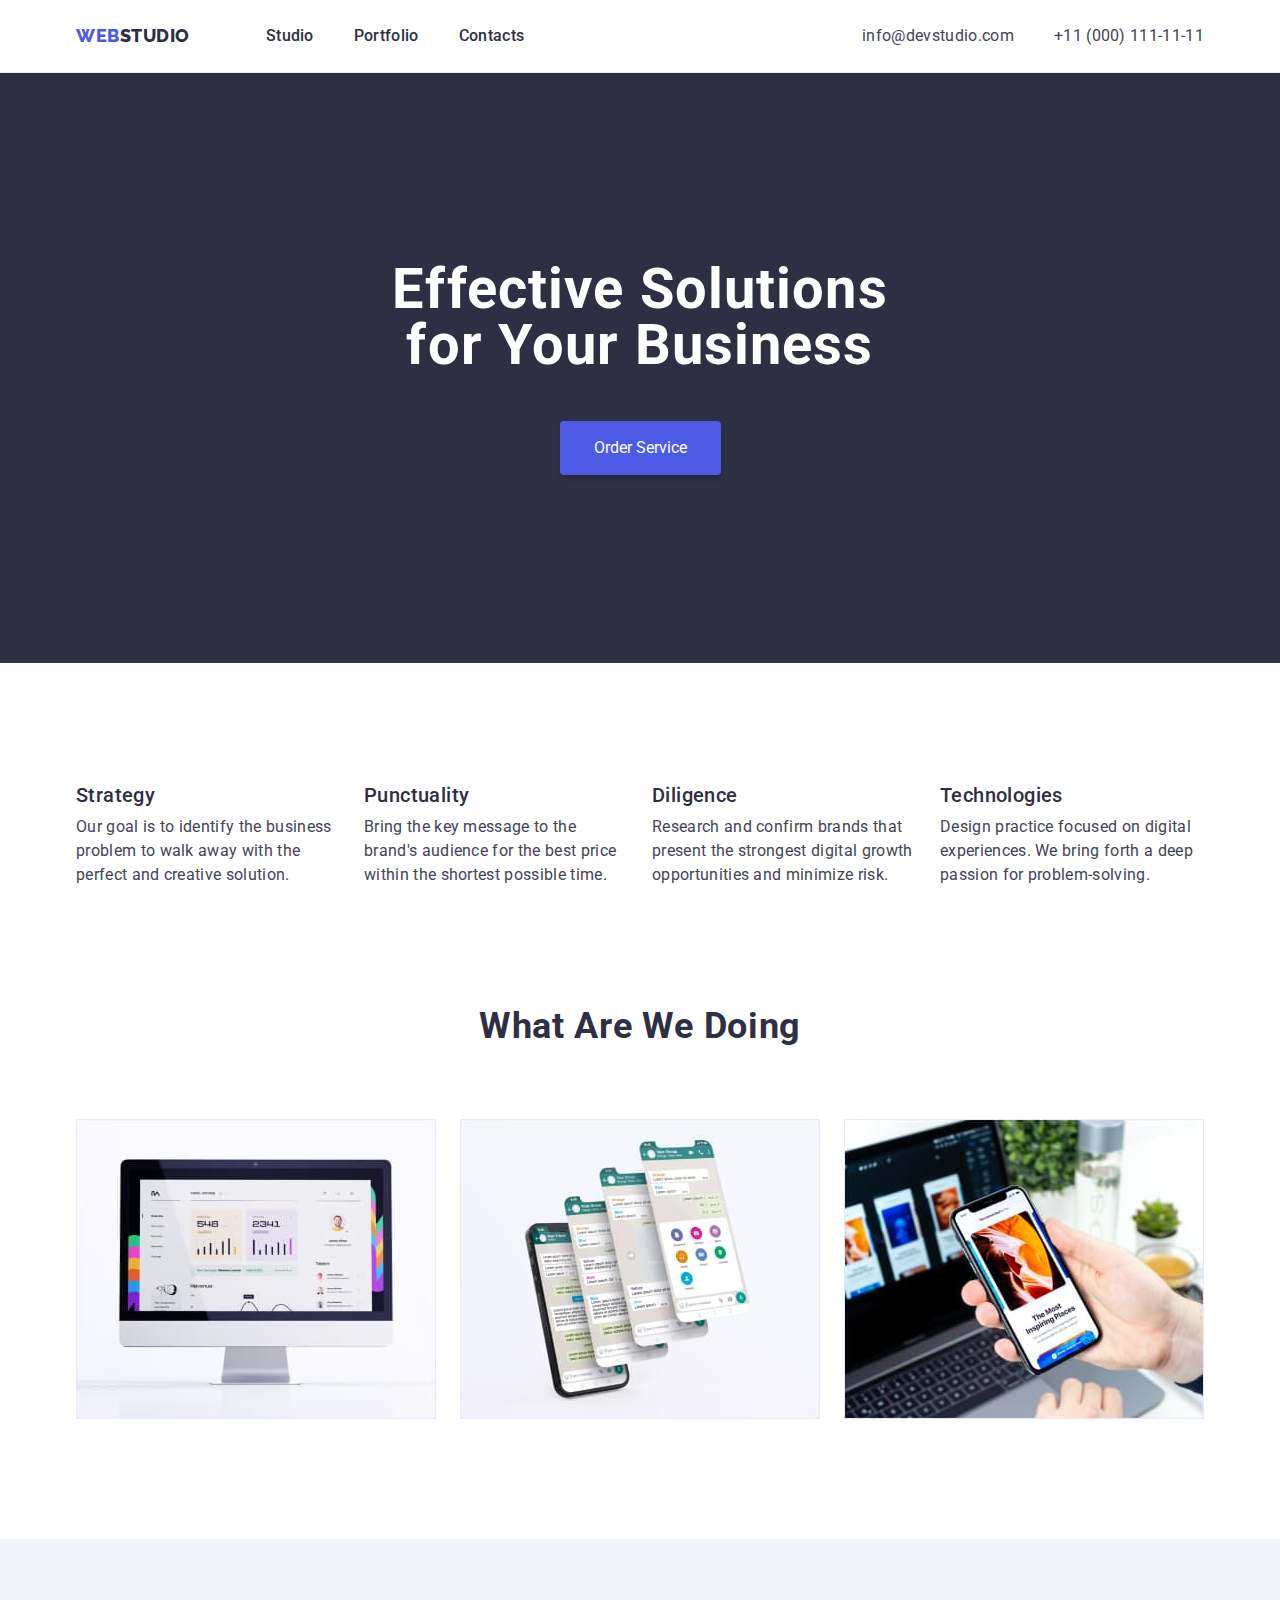
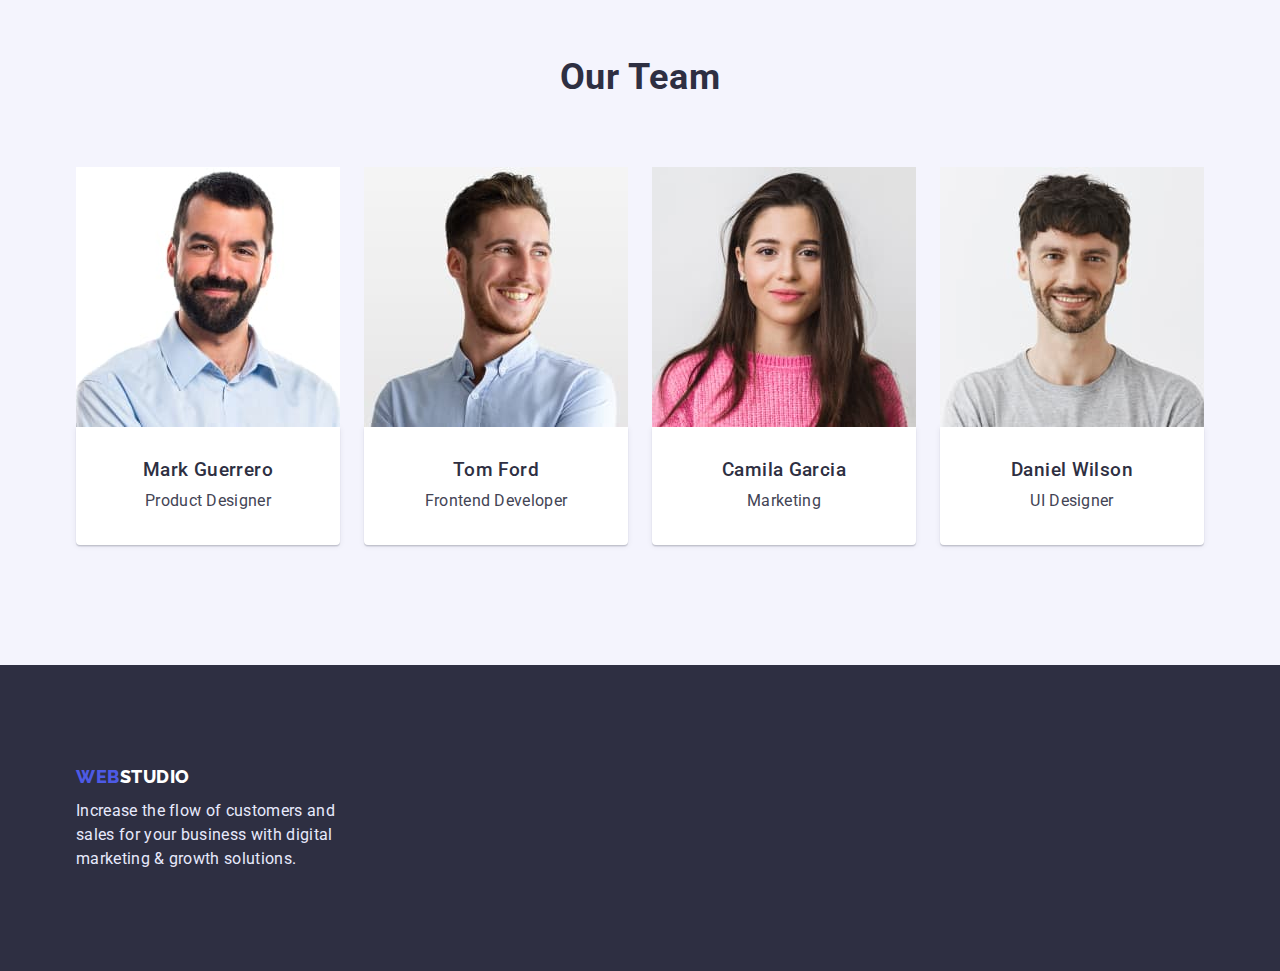
==== commit 572edcc9: "up9" ====
--- a/index.html
+++ b/index.html
@@ -38,13 +38,13 @@
     </header>
     <main>
         <section class="hero">
-            <div class="hero-div">
+            <div class="container">
             <h1 class="hero-title">Effective Solutions for Your Business</h1>
             <button type="button" class="hero-button">Order Service</button>
             </div>
         </section>
         <section class="specifics section">
-            <div class="specific-div">
+            <div class="container">
             <h2 hidden>specifics</h2>
             <ul class="specific-ul">
                 <li class="specific-li">
@@ -89,7 +89,6 @@
         <section class="team section">
             <div class="container">
             <h2 class="team-title">Our Team</h2>
-            <div class="tumbochka">
             <ul class="team-ul">
                 <li class="link team-li">
                     <img src="./images/img9.jpg" alt="Mark Guerrero" width="264" height="260">
@@ -125,6 +124,7 @@
         </section>
     </main>
     <footer class="footer section">
+        <div class="container">
         <a href="./index.html" class="footer-logo link">
             <span class="logo-title">Web</span>Studio
         </a>
@@ -132,6 +132,7 @@
             Increase the flow of customers and <br> sales for your business with digital <br> marketing & growth
             solutions.
         </p>
+        </div>
     </footer>
 </body>
 
--- a/css/style.css
+++ b/css/style.css
@@ -65,9 +65,6 @@
     text-decoration: none;
 }
 
-.portfolio {
-    border: 1px solid #E7E9FC;
-}
 
 .portfolio-button {
     cursor: pointer;
@@ -81,6 +78,8 @@
     padding: 16px 32px;
     gap: 10px;
 }
+
+
 
 .portfolio-button:hover {
     background-color: var(--acent-color);
@@ -110,13 +109,15 @@
 }
 
 .footer-logo {
-        color: var(--main-white-color);
-            font-family: "Raleway";
-            font-weight: 800;
-            font-size: 18px;
-            line-height: 1.3;
-            letter-spacing: 0.03em;
-            text-transform: uppercase;
+    color: var(--main-white-color);
+    font-family: "Raleway";
+    font-weight: 800;
+    font-size: 18px;
+    line-height: 1.3;
+    letter-spacing: 0.03em;
+    text-transform: uppercase;
+    display: block;
+    margin-bottom: 10px;
 }
 
 .footer-text {
@@ -161,12 +162,13 @@
         line-height: 1;
         text-align: center;
         letter-spacing: 0.02em;
-        width: 500;
+        width: 500px;
+        margin-right: auto;
+        margin-left: auto;
 }
 
 .section {
-    padding-right: 120px;
-    padding-left: 120px;
+    padding-top: 120px;
     padding-bottom: 120px;
 }
 
@@ -200,10 +202,6 @@
         letter-spacing: 0.02em;
 }
 
-.specific-div {
-    padding-top: 120px;
-}
-
 .specific-title {
     color: var(--main-text-color);
         font-weight: 500;
@@ -247,8 +245,7 @@
 
 .footer {
     background-color: var(--main-text-color);
-    padding-left: 120px;
-    padding-right: 120px;
+    padding: 100px 0;
 }
 
 .ul-address .link {
@@ -333,10 +330,6 @@
     margin-left: auto;
 }
 
-.hero-title {
-    margin-right: auto;
-    margin-left: auto;
-}
 
 .hero-button {
     margin-top: 48px;
@@ -344,6 +337,10 @@
     margin-right: auto;
 }
 
+.specifics {
+    padding-bottom: 0;
+}
+
 .specific-ul {
     display: flex;
 }
@@ -371,29 +368,15 @@
 
 .team-title {
     text-align: center;
-    padding-bottom: 72px;
-    padding-top: 120px;
+    margin-bottom: 72px;
 }
 
 .team-ul {
     display: flex;
-}
-
-.tumbochka {
-    padding-top: 32px;
-    padding-left: 32px;
 }
 
 .team-li:not(:last-child) {
     margin-right: 24px;
-}
-
-.footer-logo {
-    display: block;
-}
-
-.footer-text {
-    padding-bottom: 100px;
 }
 
 .team-div {
@@ -401,15 +384,12 @@
     text-align: center;
     box-shadow: 0px 1px 6px rgba(46, 47, 66, 0.08), 0px 1px 1px rgba(46, 47, 66, 0.16), 0px 2px 1px rgba(46, 47, 66, 0.08);
         border-radius: 0px 0px 4px 4px;
+        padding-bottom: 32px;
+        padding-top: 32px;
 }
 
 .team-crew {
     margin-bottom: 8px;
-    padding-top: 32px;
-}
-
-.team-post {
-    padding-bottom: 32px;
 }
 
 .footer-link {
@@ -430,7 +410,6 @@
 }
 
 .div-p-button {
-    margin-top: 168px;
     margin-bottom: 72px;
 }
 
@@ -438,15 +417,10 @@
     display: flex;
 }
 
-.div-ul-p:not(:first-child) {
-    margin-top: 48px;
-}
-
-.div-ul-p:last-child {
-    margin-bottom: 120px;
+.div-ul-p:not(:last-child) {
+    margin-bottom: 48px;
 }
     
-
 .li-p-f:not(:first-child) {
     margin-left: 24px;
 }
